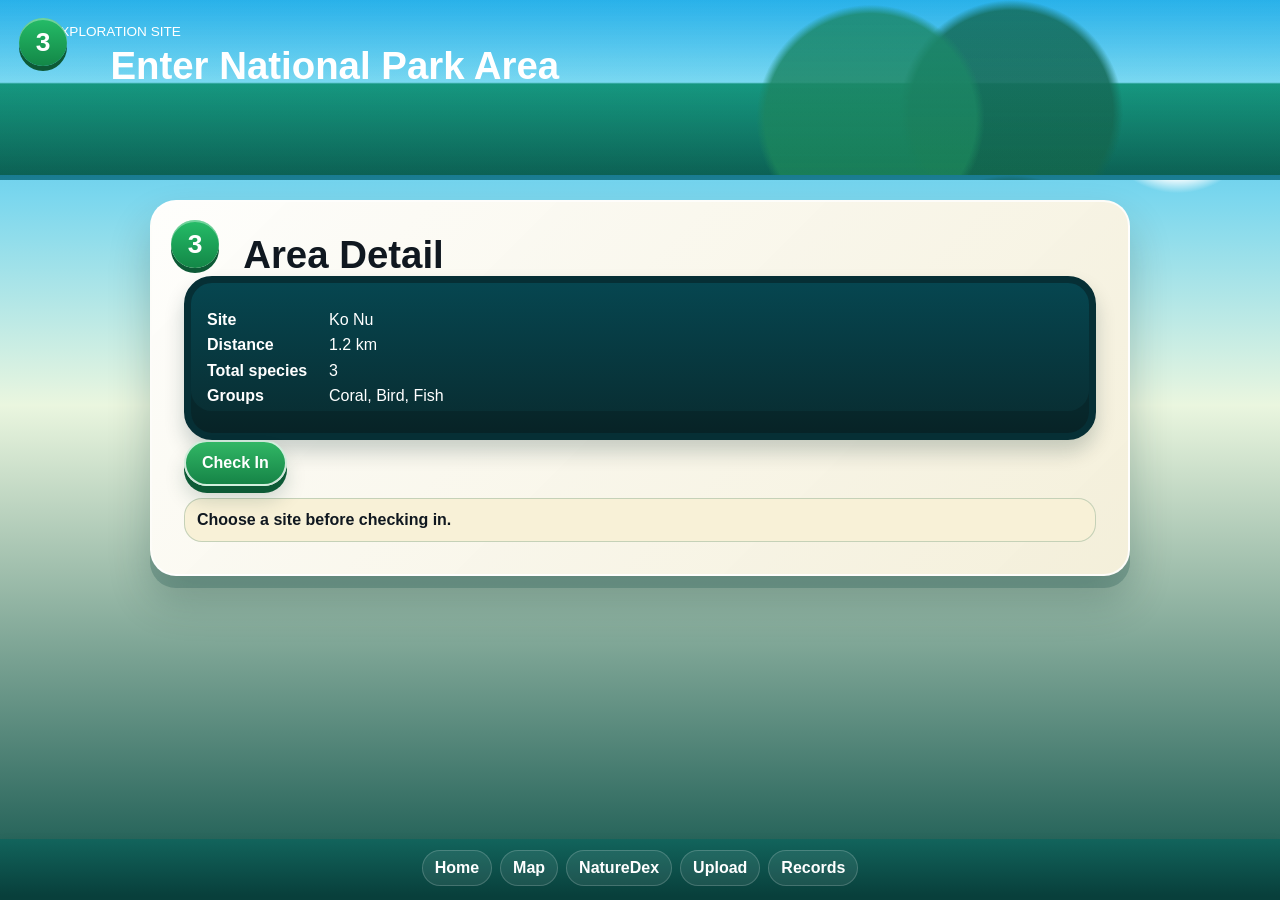
==== src/area.html @ 30035dcc "Initial Nature Explorer MVP" ====
<!doctype html>
<html lang="en">
  <head>
    <meta charset="utf-8">
    <meta name="viewport" content="width=device-width, initial-scale=1">
    <title>Area Detail - Nature Explorer Songkhla</title>
    <link rel="stylesheet" href="styles.css">
  </head>
  <body>
    <header class="page-header">
      <span class="step-number">3</span>
      <p class="eyebrow">Exploration site</p>
      <h1>Enter National Park Area</h1>
    </header>

    <nav class="app-nav" aria-label="Main navigation">
      <a href="index.html">Home</a>
      <a href="map.html">Map</a>
      <a href="naturedex.html">NatureDex</a>
      <a href="upload.html">Upload</a>
      <a href="records.html">Records</a>
    </nav>

    <main class="page-main">
      <section class="panel page-panel" aria-labelledby="areaTitle">
        <span class="step-number">3</span>
        <h2 id="areaTitle">Area Detail</h2>
        <div id="areaDetail" class="area-detail"></div>
        <button id="checkInButton" type="button">Check In</button>
        <div id="checkInStatus" class="status-message">Choose a site before checking in.</div>
      </section>
    </main>

    <script src="app.js"></script>
  </body>
</html>
---- src/styles.css ----
* {
  box-sizing: border-box;
}

body {
  margin: 0;
  font-family: Arial, sans-serif;
  color: #1f2a24;
  background: linear-gradient(180deg, #e3f7ff 0%, #fff6d8 42%, #f3f7f0 100%);
}

button,
input,
select {
  font: inherit;
}

button {
  border: 0;
  border-radius: 999px;
  padding: 0.75rem 1rem;
  color: white;
  background: #287052;
  box-shadow: 0 6px 14px rgba(40, 112, 82, 0.22);
  cursor: pointer;
  transition: transform 160ms ease, background 160ms ease;
}

button:hover,
button:focus {
  background: #1f5b42;
  transform: translateY(-1px) scale(1.01);
}

.site-header {
  display: flex;
  align-items: center;
  justify-content: space-between;
  gap: 1rem;
  padding: 2rem 1.5rem;
  color: white;
  background:
    radial-gradient(circle at 15% 20%, rgba(255, 217, 102, 0.45), transparent 24%),
    linear-gradient(135deg, #1f8c64 0%, #147aa1 56%, #f47b45 100%);
}

.page-header {
  padding: 1.5rem;
  color: white;
  background:
    radial-gradient(circle at 85% 30%, rgba(255, 217, 102, 0.38), transparent 24%),
    linear-gradient(135deg, #147aa1 0%, #1f8c64 65%, #f47b45 100%);
}

.site-header h1,
.page-header h1,
.panel h2 {
  margin: 0;
}

.eyebrow {
  margin: 0 0 0.35rem;
  font-size: 0.85rem;
  text-transform: uppercase;
}

.subtitle {
  margin: 0.45rem 0 0;
  font-weight: 700;
}

.app-nav {
  position: sticky;
  top: 0;
  z-index: 2;
  display: flex;
  gap: 0.5rem;
  overflow-x: auto;
  padding: 0.65rem 1rem;
  background: rgba(255, 255, 255, 0.92);
  box-shadow: 0 4px 12px rgba(31, 42, 36, 0.08);
}

.app-nav a {
  flex: 0 0 auto;
  border-radius: 999px;
  padding: 0.5rem 0.75rem;
  color: #205c53;
  background: #fff3bf;
  text-decoration: none;
  font-weight: 700;
}

main {
  display: grid;
  grid-template-columns: repeat(auto-fit, minmax(280px, 1fr));
  gap: 1rem;
  padding: 1rem;
}

.page-main {
  grid-template-columns: minmax(0, 980px);
  justify-content: center;
}

.page-panel {
  width: 100%;
}

.panel {
  border: 1px solid rgba(215, 226, 210, 0.9);
  border-radius: 22px;
  padding: 1rem;
  background: white;
  box-shadow: 0 12px 28px rgba(31, 42, 36, 0.09);
}

.panel p {
  line-height: 1.5;
}

.status-message,
.error-message {
  margin-top: 0.75rem;
  padding: 0.75rem;
  border-radius: 6px;
  background: #edf4ea;
}

.error-message {
  display: none;
  color: #8a241f;
  background: #fdecea;
}

.site-grid,
.species-grid,
.badge-list {
  display: grid;
  gap: 0.75rem;
}

.site-grid,
.species-grid {
  grid-template-columns: repeat(auto-fit, minmax(170px, 1fr));
}

.site-card,
.species-card {
  border: 1px solid #d7e2d2;
  border-radius: 18px;
  padding: 0.75rem;
  background: linear-gradient(180deg, #ffffff 0%, #f7ffe9 100%);
  box-shadow: 0 8px 18px rgba(31, 42, 36, 0.08);
  transition: transform 160ms ease;
}

.site-card:hover,
.species-card:hover {
  transform: translateY(-2px);
}

.site-card.active {
  border-color: #287052;
  box-shadow: 0 0 0 2px #c9eadb;
}

.site-card button,
.button-link {
  display: inline-block;
  width: 100%;
  margin-top: 0.5rem;
  border-radius: 999px;
  padding: 0.75rem 1rem;
  color: white;
  background: #287052;
  box-shadow: 0 6px 14px rgba(40, 112, 82, 0.22);
  text-align: center;
  text-decoration: none;
  font-weight: 700;
  transition: transform 160ms ease, background 160ms ease;
}

.button-link:hover,
.button-link:focus {
  background: #1f5b42;
  transform: translateY(-1px) scale(1.01);
}

.area-detail dl,
.species-detail dl {
  display: grid;
  grid-template-columns: max-content 1fr;
  gap: 0.45rem 0.75rem;
  margin: 0.75rem 0;
}

.area-detail dt,
.species-detail dt {
  font-weight: 700;
}

.species-image-row {
  display: grid;
  grid-template-columns: 1fr 1fr;
  gap: 0.5rem;
  margin-bottom: 0.75rem;
}

.image-placeholder {
  display: grid;
  min-height: 90px;
  place-items: center;
  border-radius: 16px;
  color: #2f463a;
  background: linear-gradient(135deg, #b9f3d0, #9bdaf7);
  text-align: center;
}

.detail-image {
  min-height: 150px;
  margin-bottom: 1rem;
}

.locked .image-placeholder,
.locked .species-name {
  color: transparent;
  text-shadow: 0 0 0.45rem #34423b;
}

form {
  display: grid;
  gap: 0.7rem;
}

label,
legend {
  font-weight: 700;
}

input,
select,
fieldset {
  width: 100%;
  border: 1px solid #c8d6c3;
  border-radius: 6px;
  padding: 0.65rem;
  background: white;
}

fieldset {
  display: grid;
  gap: 0.45rem;
}

.choice {
  display: flex;
  align-items: center;
  gap: 0.45rem;
  font-weight: 400;
}

.choice input {
  width: auto;
}

.record-summary {
  display: flex;
  align-items: baseline;
  gap: 0.45rem;
  margin: 0.75rem 0;
}

.home-grid,
.quick-stats {
  display: grid;
  grid-template-columns: repeat(auto-fit, minmax(150px, 1fr));
  gap: 0.75rem;
  margin: 0.75rem 0;
}

.mini-card,
.quick-stats div {
  border: 1px solid #ffe08a;
  border-radius: 18px;
  padding: 0.75rem;
  background: #fff8d9;
}

.mini-card h3 {
  margin: 0 0 0.35rem;
  font-size: 1rem;
}

.mini-card p {
  margin: 0;
}

.quick-stats strong {
  display: block;
  color: #147aa1;
  font-size: 1.7rem;
}

.quick-stats span {
  display: block;
  font-weight: 700;
}

.record-summary strong {
  font-size: 2rem;
  color: #287052;
}

.summary-grid {
  display: grid;
  grid-template-columns: repeat(auto-fit, minmax(180px, 1fr));
  gap: 0.75rem;
  margin: 0.75rem 0;
}

.summary-grid h3 {
  margin: 0 0 0.4rem;
  font-size: 1rem;
}

.summary-grid ul {
  margin: 0;
  padding-left: 1.2rem;
}

.badge {
  border-radius: 999px;
  padding: 0.45rem 0.7rem;
  background: #ffd966;
  box-shadow: 0 0 14px rgba(255, 217, 102, 0.7);
}

.table-wrap {
  overflow-x: auto;
}

table {
  width: 100%;
  border-collapse: collapse;
}

th,
td {
  border-bottom: 1px solid #d7e2d2;
  padding: 0.65rem;
  text-align: left;
}

@media (max-width: 640px) {
  .site-header {
    align-items: stretch;
    flex-direction: column;
  }
}

/* Reference-inspired cartoon adventure styling */
body {
  color: #101820;
  background:
    radial-gradient(circle at 10% 10%, rgba(255, 255, 255, 0.95) 0 4%, transparent 5%),
    radial-gradient(circle at 92% 12%, rgba(255, 255, 255, 0.9) 0 5%, transparent 6%),
    linear-gradient(180deg, #26aee8 0%, #7bd7ee 22%, #eaf6df 45%, #0d5149 100%);
  min-height: 100vh;
}

button,
.button-link {
  border: 2px solid rgba(255, 255, 255, 0.78);
  background: linear-gradient(180deg, #31b765 0%, #168447 100%);
  box-shadow: 0 7px 0 #0d5a36, 0 14px 20px rgba(10, 56, 45, 0.18);
  font-weight: 800;
}

button:hover,
button:focus,
.button-link:hover,
.button-link:focus {
  background: linear-gradient(180deg, #42ca75 0%, #176d41 100%);
}

.site-header,
.page-header {
  position: relative;
  overflow: hidden;
  border-bottom: 5px solid rgba(10, 72, 58, 0.5);
  background:
    linear-gradient(180deg, rgba(38, 174, 232, 0.2), rgba(38, 174, 232, 0.05)),
    radial-gradient(circle at 68% 68%, rgba(26, 128, 81, 0.85) 0 12%, transparent 13%),
    radial-gradient(circle at 79% 64%, rgba(18, 98, 68, 0.9) 0 10%, transparent 11%),
    linear-gradient(180deg, #2ab2ea 0%, #86def2 47%, #139370 48%, #0b5d4c 100%);
}

.site-header {
  min-height: 360px;
  align-items: flex-start;
  padding: 1.75rem clamp(1rem, 4vw, 4rem) 2.5rem;
}

.page-header {
  min-height: 180px;
  padding: 1.5rem clamp(1rem, 4vw, 4rem);
}

.hero-copy {
  position: relative;
  z-index: 1;
  max-width: 620px;
}

.brand-logo {
  max-width: 720px;
  color: #b8f243;
  font-size: clamp(3rem, 9vw, 7.5rem);
  line-height: 0.83;
  text-transform: uppercase;
  text-shadow:
    4px 4px 0 #18362e,
    8px 8px 0 #0e5f46,
    12px 12px 18px rgba(0, 0, 0, 0.35);
  letter-spacing: 0;
}

.brand-logo span {
  display: inline-block;
  margin-top: 0.35rem;
  border: 4px solid #5a3218;
  border-radius: 999px;
  padding: 0.1rem 1rem 0.25rem;
  color: #ffe8ad;
  background: linear-gradient(180deg, #8b542b, #5d3318);
  font-size: 0.34em;
  text-shadow: 2px 2px 0 #23130a;
}

.subtitle,
.hero-note {
  color: #ffffff;
  font-size: clamp(1rem, 2vw, 1.45rem);
  text-shadow: 0 2px 4px rgba(0, 55, 70, 0.5);
}

.hero-note {
  margin: 0.25rem 0 0;
  font-weight: 700;
}

.hero-scene {
  position: absolute;
  inset: auto 4% 0 auto;
  width: min(40vw, 420px);
  height: 270px;
}

.sun,
.island,
.explorer-card {
  position: absolute;
}

.sun {
  right: 18%;
  top: 10%;
  width: 78px;
  height: 78px;
  border-radius: 50%;
  background: #ffe77a;
  box-shadow: 0 0 36px rgba(255, 231, 122, 0.75);
}

.island {
  bottom: 0;
  border-radius: 52% 48% 0 0;
}

.island-back {
  right: 4%;
  width: 310px;
  height: 155px;
  background: linear-gradient(135deg, #2d8d5b, #0d5a45);
}

.island-front {
  right: 20%;
  width: 260px;
  height: 120px;
  background: linear-gradient(135deg, #4fae56, #126149);
}

.explorer-card {
  left: 18%;
  bottom: 34px;
  border: 4px solid #4b321e;
  border-radius: 24px;
  padding: 1rem;
  color: #ffe8ad;
  background: linear-gradient(180deg, #6b4528, #372114);
  box-shadow: 0 14px 24px rgba(0, 0, 0, 0.28);
  font-weight: 900;
}

.app-nav {
  justify-content: center;
  border-bottom: 4px solid #083f3b;
  background: linear-gradient(180deg, #12645c, #083f3b);
}

.app-nav a {
  border: 1px solid rgba(255, 255, 255, 0.18);
  color: #ffffff;
  background: rgba(255, 255, 255, 0.08);
}

.app-nav a:hover,
.app-nav a:focus {
  background: #1ea866;
}

.page-main {
  padding: clamp(0.75rem, 2vw, 1.25rem);
}

.panel {
  position: relative;
  border: 2px solid rgba(255, 255, 255, 0.82);
  border-radius: 26px;
  padding: clamp(1.1rem, 2.5vw, 2rem);
  background:
    linear-gradient(135deg, rgba(255, 255, 255, 0.9), rgba(244, 239, 218, 0.92)),
    #f6f1df;
  box-shadow: 0 12px 0 rgba(8, 63, 59, 0.22), 0 24px 42px rgba(8, 45, 41, 0.24);
}

.panel h2,
.page-header h1 {
  padding-left: 3.7rem;
  font-size: clamp(1.55rem, 3vw, 2.5rem);
  line-height: 1.1;
}

.step-number {
  display: inline-grid;
  width: 3rem;
  height: 3rem;
  place-items: center;
  border-radius: 50%;
  color: white;
  background: linear-gradient(180deg, #25bd68, #138747);
  box-shadow: inset 0 2px 0 rgba(255, 255, 255, 0.35), 0 5px 0 #0d5a36;
  font-size: 1.65rem;
  font-weight: 900;
}

.panel > .step-number,
.page-header > .step-number {
  position: absolute;
  left: 1.2rem;
  top: 1.15rem;
}

.home-grid,
.quick-stats,
.summary-grid {
  gap: 1rem;
}

.mini-card,
.quick-stats div,
.summary-grid > div,
.site-card,
.species-card {
  border: 1px solid rgba(37, 76, 62, 0.16);
  border-radius: 22px;
  background: rgba(255, 253, 241, 0.96);
  box-shadow: inset 0 1px 0 rgba(255, 255, 255, 0.9), 0 10px 20px rgba(28, 55, 45, 0.14);
}

.quick-stats div {
  text-align: center;
}

.quick-stats strong,
.record-summary strong {
  color: #0b7fb2;
  font-size: clamp(2rem, 5vw, 3.2rem);
  line-height: 1;
}

.site-grid {
  grid-template-columns: repeat(auto-fit, minmax(220px, 1fr));
}

.site-card {
  position: relative;
  min-height: 240px;
  padding: 1rem;
}

.site-thumb {
  min-height: 120px;
  border: 5px solid #062f35;
  border-radius: 24px 24px 10px 10px;
  background:
    radial-gradient(circle at 70% 28%, #ffe77a 0 10%, transparent 11%),
    linear-gradient(160deg, transparent 48%, rgba(255, 210, 65, 0.85) 49% 51%, transparent 52%),
    radial-gradient(circle at 52% 62%, rgba(21, 148, 112, 0.9) 0 18%, transparent 19%),
    linear-gradient(180deg, #35aee4 0 42%, #2b8fbd 43% 50%, #0e755b 51% 100%);
  box-shadow: inset 0 -18px 0 rgba(0, 35, 38, 0.28);
}

.site-card h3,
.species-card h3 {
  margin-bottom: 0.35rem;
  font-size: 1.2rem;
}

.area-detail,
.species-detail,
form {
  border: 7px solid #062f35;
  border-radius: 28px;
  padding: 1rem;
  color: white;
  background: linear-gradient(180deg, #064650, #092b2f);
  box-shadow: inset 0 -22px 0 rgba(0, 0, 0, 0.18), 0 12px 20px rgba(0, 40, 42, 0.2);
}

.area-detail dl,
.species-detail dl {
  grid-template-columns: minmax(110px, max-content) 1fr;
}

.area-detail dd,
.species-detail dd {
  margin: 0;
}

.status-message {
  border: 1px solid rgba(14, 95, 70, 0.22);
  border-radius: 18px;
  background: #f8f1d7;
  font-weight: 700;
}

.species-grid {
  grid-template-columns: repeat(auto-fit, minmax(230px, 1fr));
}

.species-card {
  overflow: hidden;
  color: #ffffff;
  background: linear-gradient(180deg, #0c6371, #07363d);
}

.species-card p {
  margin: 0.35rem 0;
}

.species-image-row {
  grid-template-columns: 1fr;
}

.image-placeholder {
  min-height: 150px;
  border: 4px solid rgba(255, 255, 255, 0.22);
  border-radius: 22px;
  color: #ffffff;
  background:
    radial-gradient(circle at 50% 42%, rgba(255, 255, 255, 0.5) 0 10%, transparent 11%),
    radial-gradient(circle at 50% 58%, rgba(244, 123, 69, 0.95) 0 22%, transparent 23%),
    linear-gradient(135deg, #168d98, #0b4758);
  font-weight: 900;
  text-shadow: 0 2px 4px rgba(0, 0, 0, 0.45);
}

.photo-art {
  min-height: 80px;
  background:
    radial-gradient(circle at 22% 60%, rgba(128, 208, 105, 0.95) 0 15%, transparent 16%),
    radial-gradient(circle at 70% 42%, rgba(60, 145, 212, 0.95) 0 18%, transparent 19%),
    linear-gradient(135deg, #0c5d6c, #123e65);
}

.rarity-dots {
  display: flex;
  gap: 0.3rem;
}

.rarity-dots span {
  width: 0.65rem;
  height: 0.65rem;
  border-radius: 50%;
  background: #ffd743;
  box-shadow: 0 0 8px rgba(255, 215, 67, 0.8);
}

.locked .image-placeholder,
.locked .species-name {
  color: rgba(255, 255, 255, 0.08);
  text-shadow: 0 0 1rem rgba(255, 255, 255, 0.65);
}

.camera-preview {
  min-height: 220px;
  display: grid;
  place-items: end center;
  border: 5px solid #062f35;
  border-radius: 24px;
  padding: 1rem;
  color: white;
  background:
    radial-gradient(circle at 50% 88%, #ffffff 0 9%, #0d2427 10% 13%, transparent 14%),
    radial-gradient(circle at 48% 45%, rgba(244, 123, 69, 0.92) 0 13%, transparent 14%),
    radial-gradient(circle at 40% 50%, rgba(255, 255, 255, 0.45) 0 2%, transparent 3%),
    linear-gradient(180deg, #0d5864 0%, #0a3037 72%, #061c20 73%);
  font-weight: 900;
}

input,
select,
fieldset {
  border: 2px solid rgba(255, 255, 255, 0.25);
  border-radius: 16px;
}

.record-summary,
.table-wrap {
  border: 1px solid rgba(37, 76, 62, 0.16);
  border-radius: 22px;
  padding: 1rem;
  background: rgba(255, 253, 241, 0.96);
}

.badge {
  display: inline-block;
  color: #3b270c;
  background: linear-gradient(180deg, #ffe78b, #d99a27);
  box-shadow: 0 0 18px rgba(255, 215, 67, 0.8), inset 0 2px 0 rgba(255, 255, 255, 0.48);
  font-weight: 900;
}

th {
  color: #0b5148;
  background: #e2f2dc;
}

@media (min-width: 900px) {
  .app-nav {
    position: fixed;
    inset: auto 0 0;
    z-index: 5;
  }

  body {
    padding-bottom: 76px;
  }
}

@media (max-width: 760px) {
  .site-header {
    min-height: auto;
  }

  .hero-scene {
    position: relative;
    inset: auto;
    width: 100%;
    height: 210px;
  }

  .panel h2,
  .page-header h1 {
    padding-left: 0;
    padding-top: 3.25rem;
  }
}
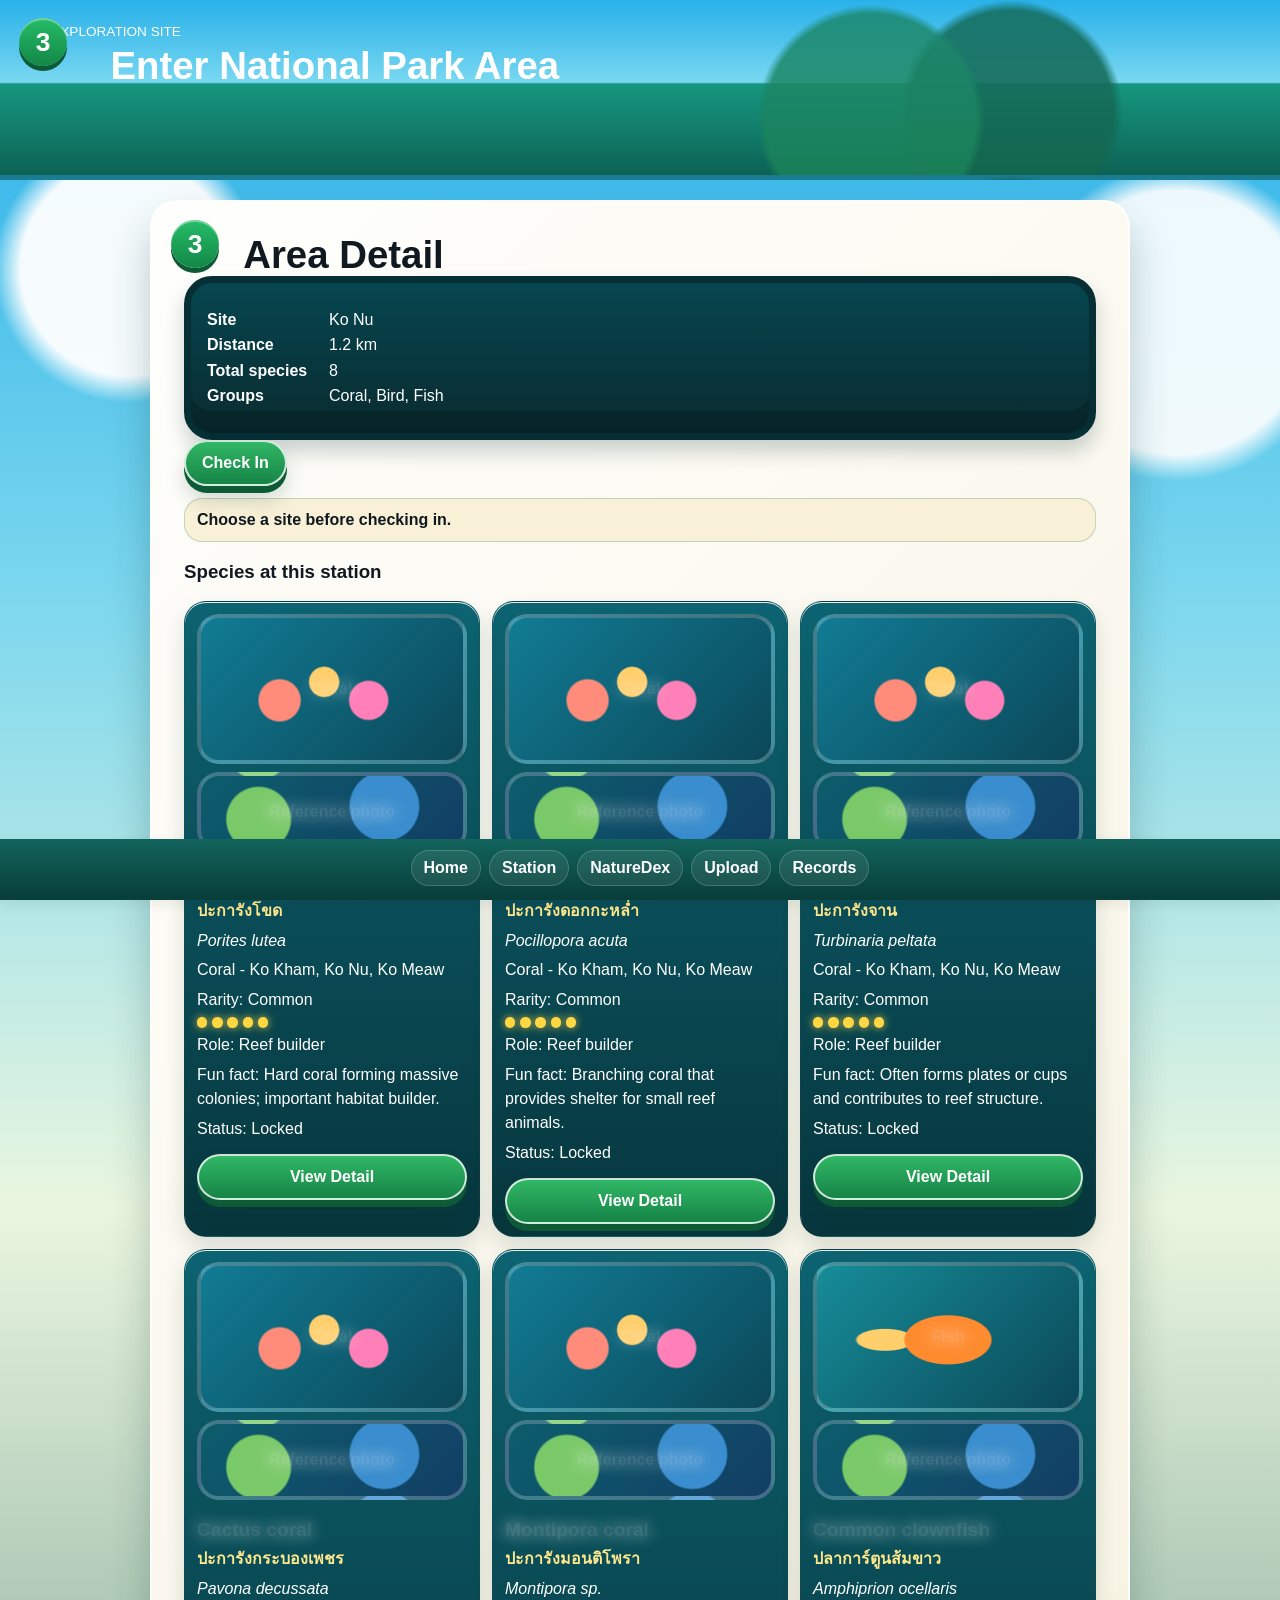
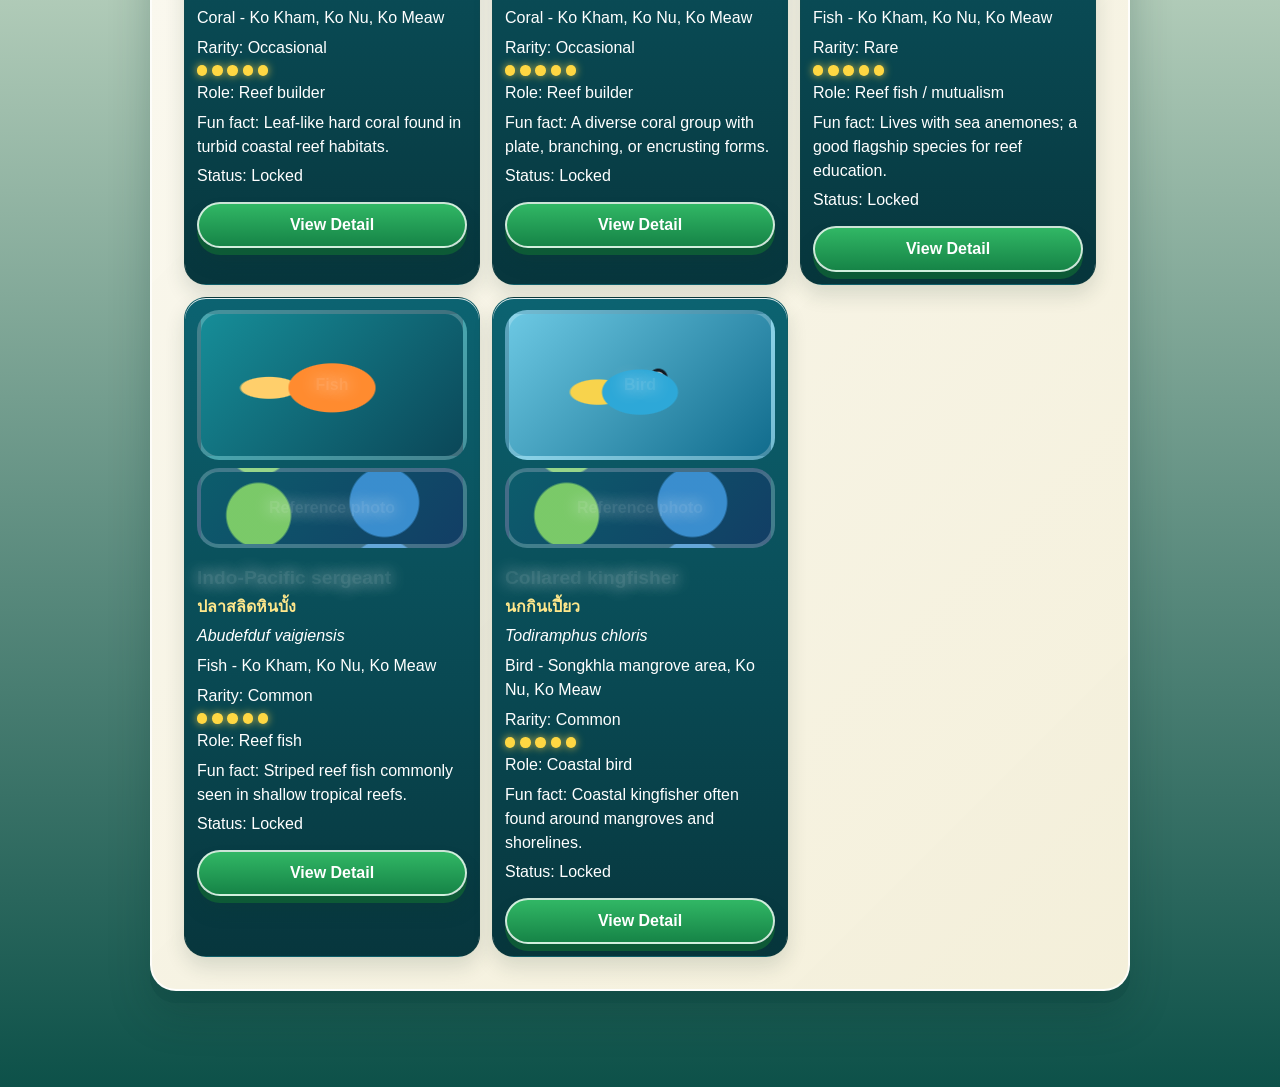
==== commit 37931914: "Prepare Nature Explorer station species prototype" ====
--- a/src/area.html
+++ b/src/area.html
@@ -15,7 +15,7 @@
 
     <nav class="app-nav" aria-label="Main navigation">
       <a href="index.html">Home</a>
-      <a href="map.html">Map</a>
+      <a href="map.html">Station</a>
       <a href="naturedex.html">NatureDex</a>
       <a href="upload.html">Upload</a>
       <a href="records.html">Records</a>
@@ -28,6 +28,8 @@
         <div id="areaDetail" class="area-detail"></div>
         <button id="checkInButton" type="button">Check In</button>
         <div id="checkInStatus" class="status-message">Choose a site before checking in.</div>
+        <h3>Species at this station</h3>
+        <div id="speciesList" class="species-grid" aria-label="Station species cards"></div>
       </section>
     </main>
 
--- a/src/styles.css
+++ b/src/styles.css
@@ -652,6 +652,7 @@
 }
 
 .species-card {
+  position: relative;
   overflow: hidden;
   color: #ffffff;
   background: linear-gradient(180deg, #0c6371, #07363d);
@@ -684,6 +685,65 @@
     radial-gradient(circle at 22% 60%, rgba(128, 208, 105, 0.95) 0 15%, transparent 16%),
     radial-gradient(circle at 70% 42%, rgba(60, 145, 212, 0.95) 0 18%, transparent 19%),
     linear-gradient(135deg, #0c5d6c, #123e65);
+}
+
+.cartoon-art.coral {
+  background:
+    radial-gradient(circle at 30% 58%, #ff8c7a 0 10%, transparent 11%),
+    radial-gradient(circle at 47% 45%, #ffcf6b 0 9%, transparent 10%),
+    radial-gradient(circle at 64% 58%, #ff7fb8 0 10%, transparent 11%),
+    linear-gradient(135deg, #117c94, #0b4758);
+}
+
+.cartoon-art.fish {
+  background:
+    radial-gradient(ellipse at 50% 52%, #ff8b2f 0 23%, transparent 24%),
+    radial-gradient(circle at 58% 45%, #ffffff 0 3%, #101820 4% 5%, transparent 6%),
+    radial-gradient(ellipse at 26% 52%, #ffcf6b 0 10%, transparent 11%),
+    linear-gradient(135deg, #168d98, #0b4758);
+}
+
+.cartoon-art.bird {
+  background:
+    radial-gradient(ellipse at 50% 55%, #2da8d8 0 20%, transparent 21%),
+    radial-gradient(circle at 57% 45%, #ffffff 0 3%, #101820 4% 5%, transparent 6%),
+    radial-gradient(ellipse at 34% 55%, #f8d34c 0 11%, transparent 12%),
+    linear-gradient(135deg, #6cc8e3, #116c8d);
+}
+
+.cartoon-art.plant {
+  background:
+    radial-gradient(ellipse at 40% 58%, #49b95f 0 14%, transparent 15%),
+    radial-gradient(ellipse at 58% 46%, #79d66b 0 16%, transparent 17%),
+    linear-gradient(160deg, transparent 45%, #6a3b1f 46% 52%, transparent 53%),
+    linear-gradient(135deg, #b7e88a, #167a56);
+}
+
+.cartoon-art.mammal,
+.cartoon-art.reptile,
+.cartoon-art.amphibian {
+  background:
+    radial-gradient(ellipse at 50% 55%, #b98955 0 22%, transparent 23%),
+    radial-gradient(circle at 57% 45%, #ffffff 0 3%, #101820 4% 5%, transparent 6%),
+    linear-gradient(135deg, #7fbf82, #0d5a45);
+}
+
+.cartoon-art.crab,
+.cartoon-art.mollusc,
+.cartoon-art.insect {
+  background:
+    radial-gradient(ellipse at 50% 56%, #d89542 0 19%, transparent 20%),
+    radial-gradient(circle at 57% 46%, #ffffff 0 3%, #101820 4% 5%, transparent 6%),
+    linear-gradient(135deg, #cce4a3, #0e6f68);
+}
+
+.thai-name {
+  font-weight: 900;
+  color: #ffe78b;
+}
+
+.species-detail a {
+  color: #ffe78b;
 }
 
 .rarity-dots {
@@ -721,6 +781,47 @@
   font-weight: 900;
 }
 
+.photo-preview,
+.photo-check-result {
+  border: 2px solid rgba(255, 255, 255, 0.25);
+  border-radius: 18px;
+  padding: 0.75rem;
+  color: #ffffff;
+  background-color: rgba(255, 255, 255, 0.1);
+  background-position: center;
+  background-size: cover;
+  font-weight: 800;
+}
+
+.photo-preview {
+  min-height: 110px;
+  display: grid;
+  place-items: center;
+}
+
+.photo-check-result {
+  border-color: rgba(255, 231, 122, 0.55);
+  background: rgba(255, 231, 122, 0.14);
+}
+
+.match-tick {
+  position: absolute;
+  top: 0.75rem;
+  right: 0.75rem;
+  z-index: 1;
+  display: grid;
+  width: 2.6rem;
+  height: 2.6rem;
+  place-items: center;
+  border: 3px solid #ffffff;
+  border-radius: 50%;
+  color: #ffffff;
+  background: linear-gradient(180deg, #35d06f, #128242);
+  box-shadow: 0 0 18px rgba(53, 208, 111, 0.8), 0 5px 0 #0d5a36;
+  font-size: 1.55rem;
+  font-weight: 900;
+}
+
 input,
 select,
 fieldset {
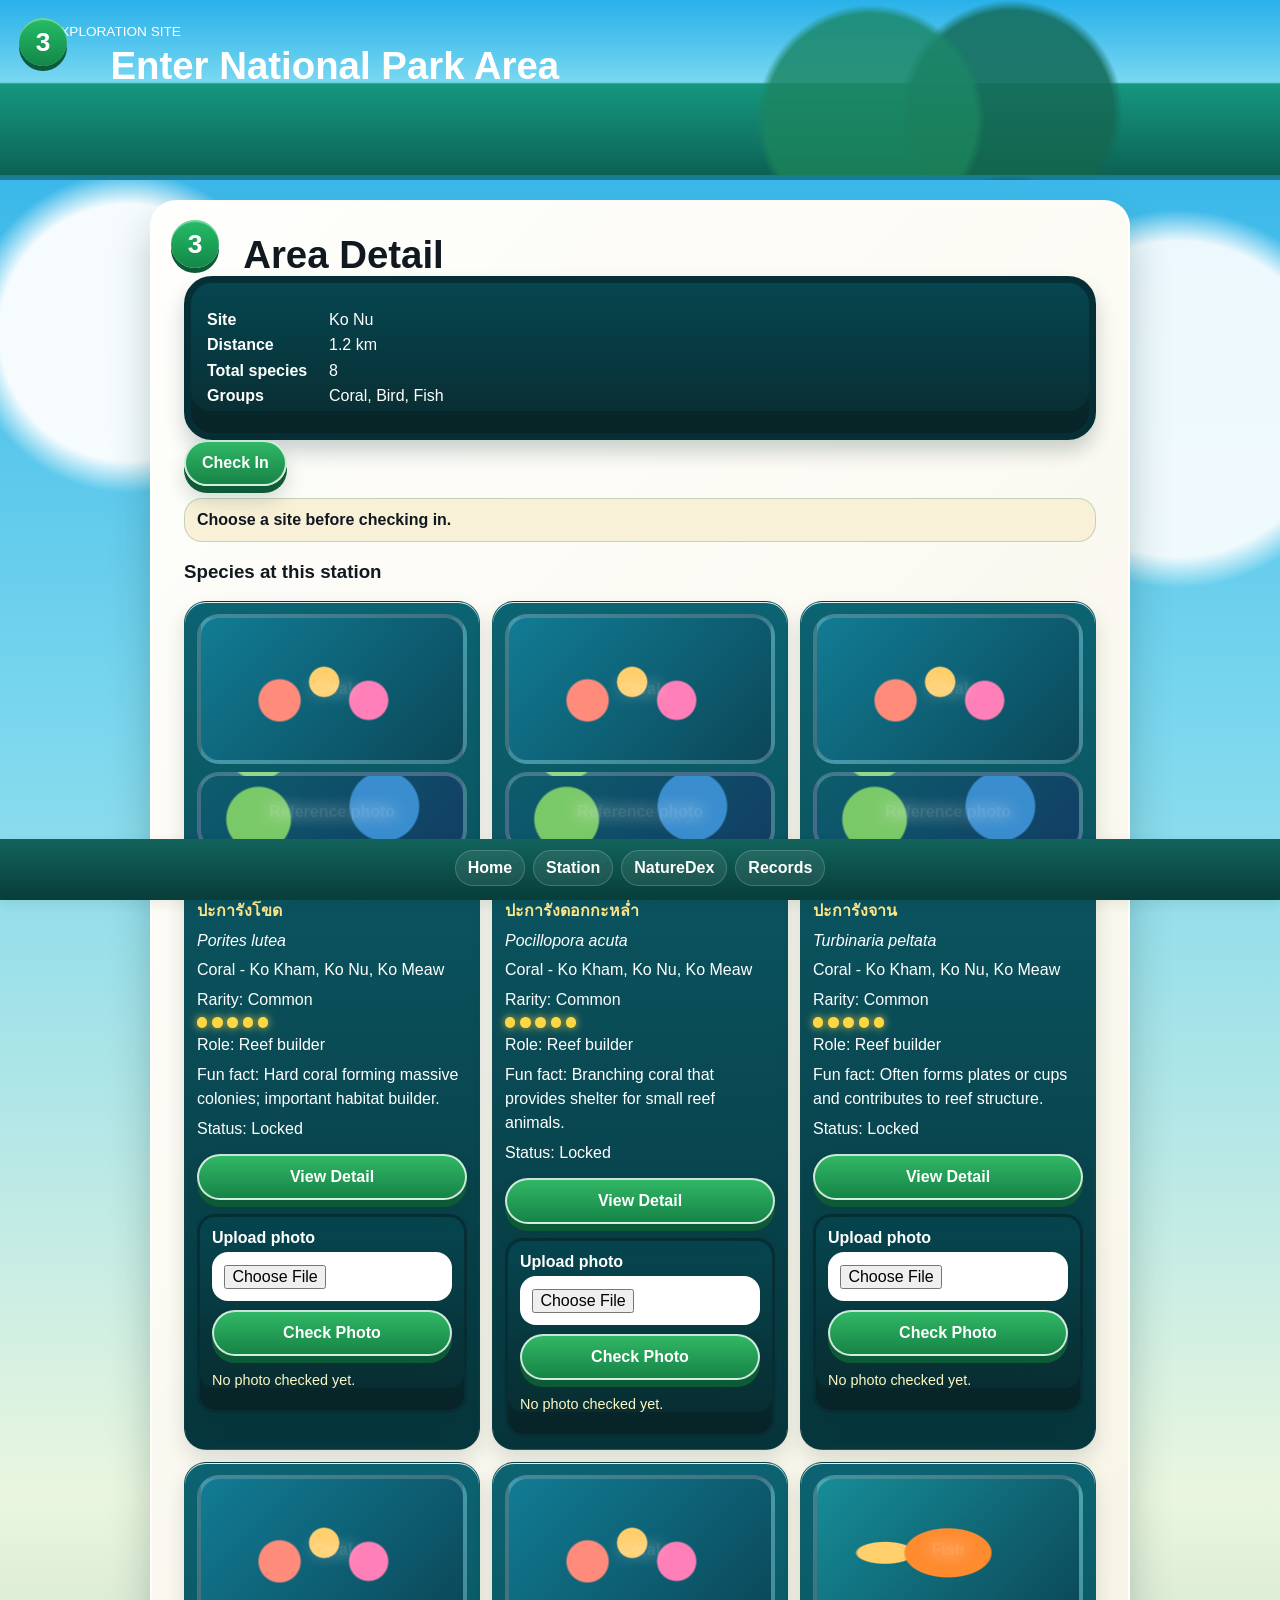
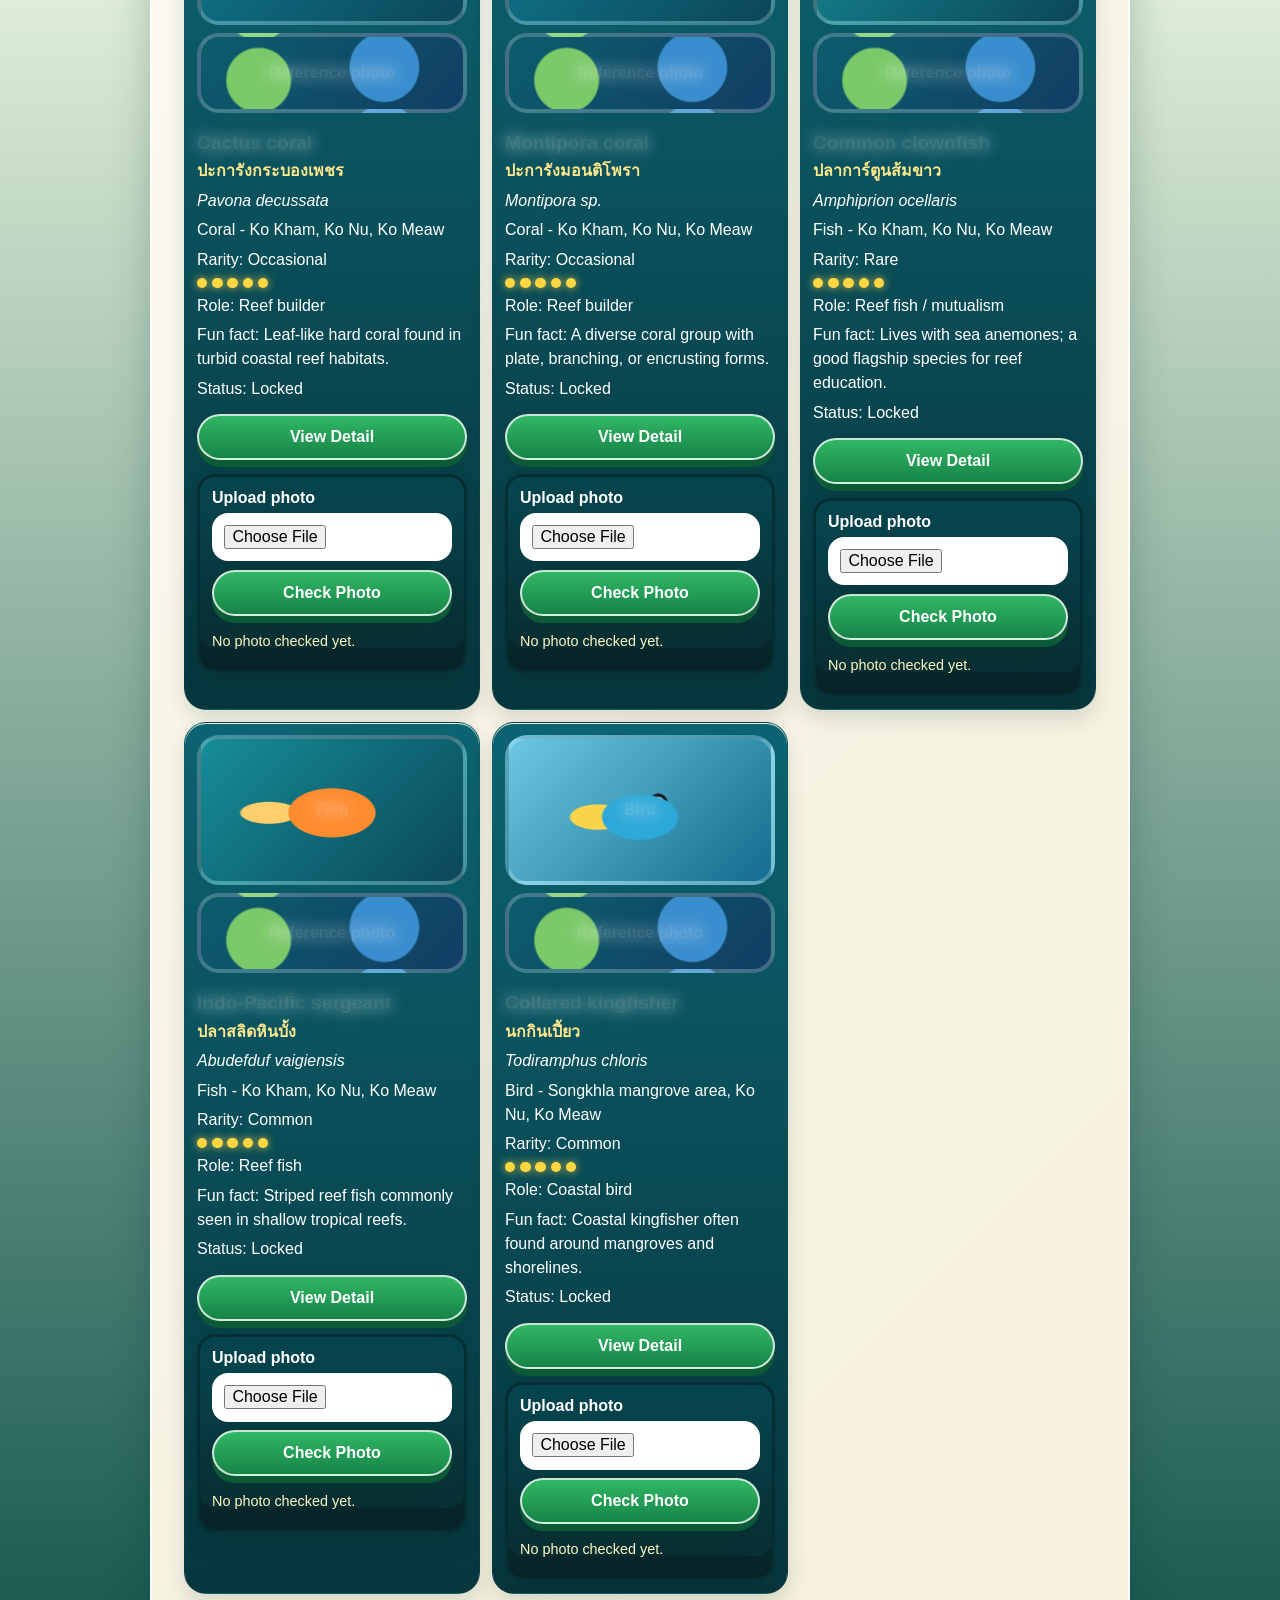
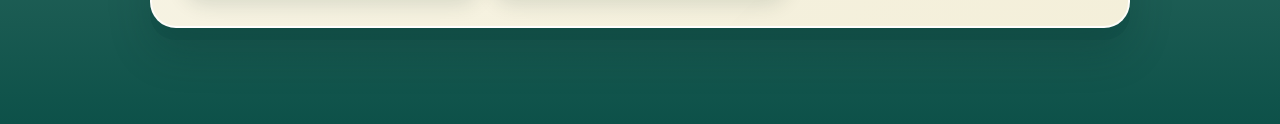
==== commit c1fef2c4: "Move photo upload into species cards" ====
--- a/src/area.html
+++ b/src/area.html
@@ -17,7 +17,6 @@
       <a href="index.html">Home</a>
       <a href="map.html">Station</a>
       <a href="naturedex.html">NatureDex</a>
-      <a href="upload.html">Upload</a>
       <a href="records.html">Records</a>
     </nav>
 
--- a/src/styles.css
+++ b/src/styles.css
@@ -781,29 +781,6 @@
   font-weight: 900;
 }
 
-.photo-preview,
-.photo-check-result {
-  border: 2px solid rgba(255, 255, 255, 0.25);
-  border-radius: 18px;
-  padding: 0.75rem;
-  color: #ffffff;
-  background-color: rgba(255, 255, 255, 0.1);
-  background-position: center;
-  background-size: cover;
-  font-weight: 800;
-}
-
-.photo-preview {
-  min-height: 110px;
-  display: grid;
-  place-items: center;
-}
-
-.photo-check-result {
-  border-color: rgba(255, 231, 122, 0.55);
-  background: rgba(255, 231, 122, 0.14);
-}
-
 .match-tick {
   position: absolute;
   top: 0.75rem;
@@ -822,6 +799,33 @@
   font-weight: 900;
 }
 
+.species-upload-form {
+  margin-top: 0.85rem;
+  border-width: 3px;
+  border-radius: 18px;
+  padding: 0.75rem;
+  gap: 0.55rem;
+}
+
+.species-upload-form label {
+  color: #ffffff;
+}
+
+.species-upload-form input {
+  width: 100%;
+  margin-top: 0.35rem;
+}
+
+.species-upload-form button {
+  width: 100%;
+}
+
+.inline-upload-status {
+  margin: 0;
+  color: #fff7c2;
+  font-size: 0.9rem;
+}
+
 input,
 select,
 fieldset {
